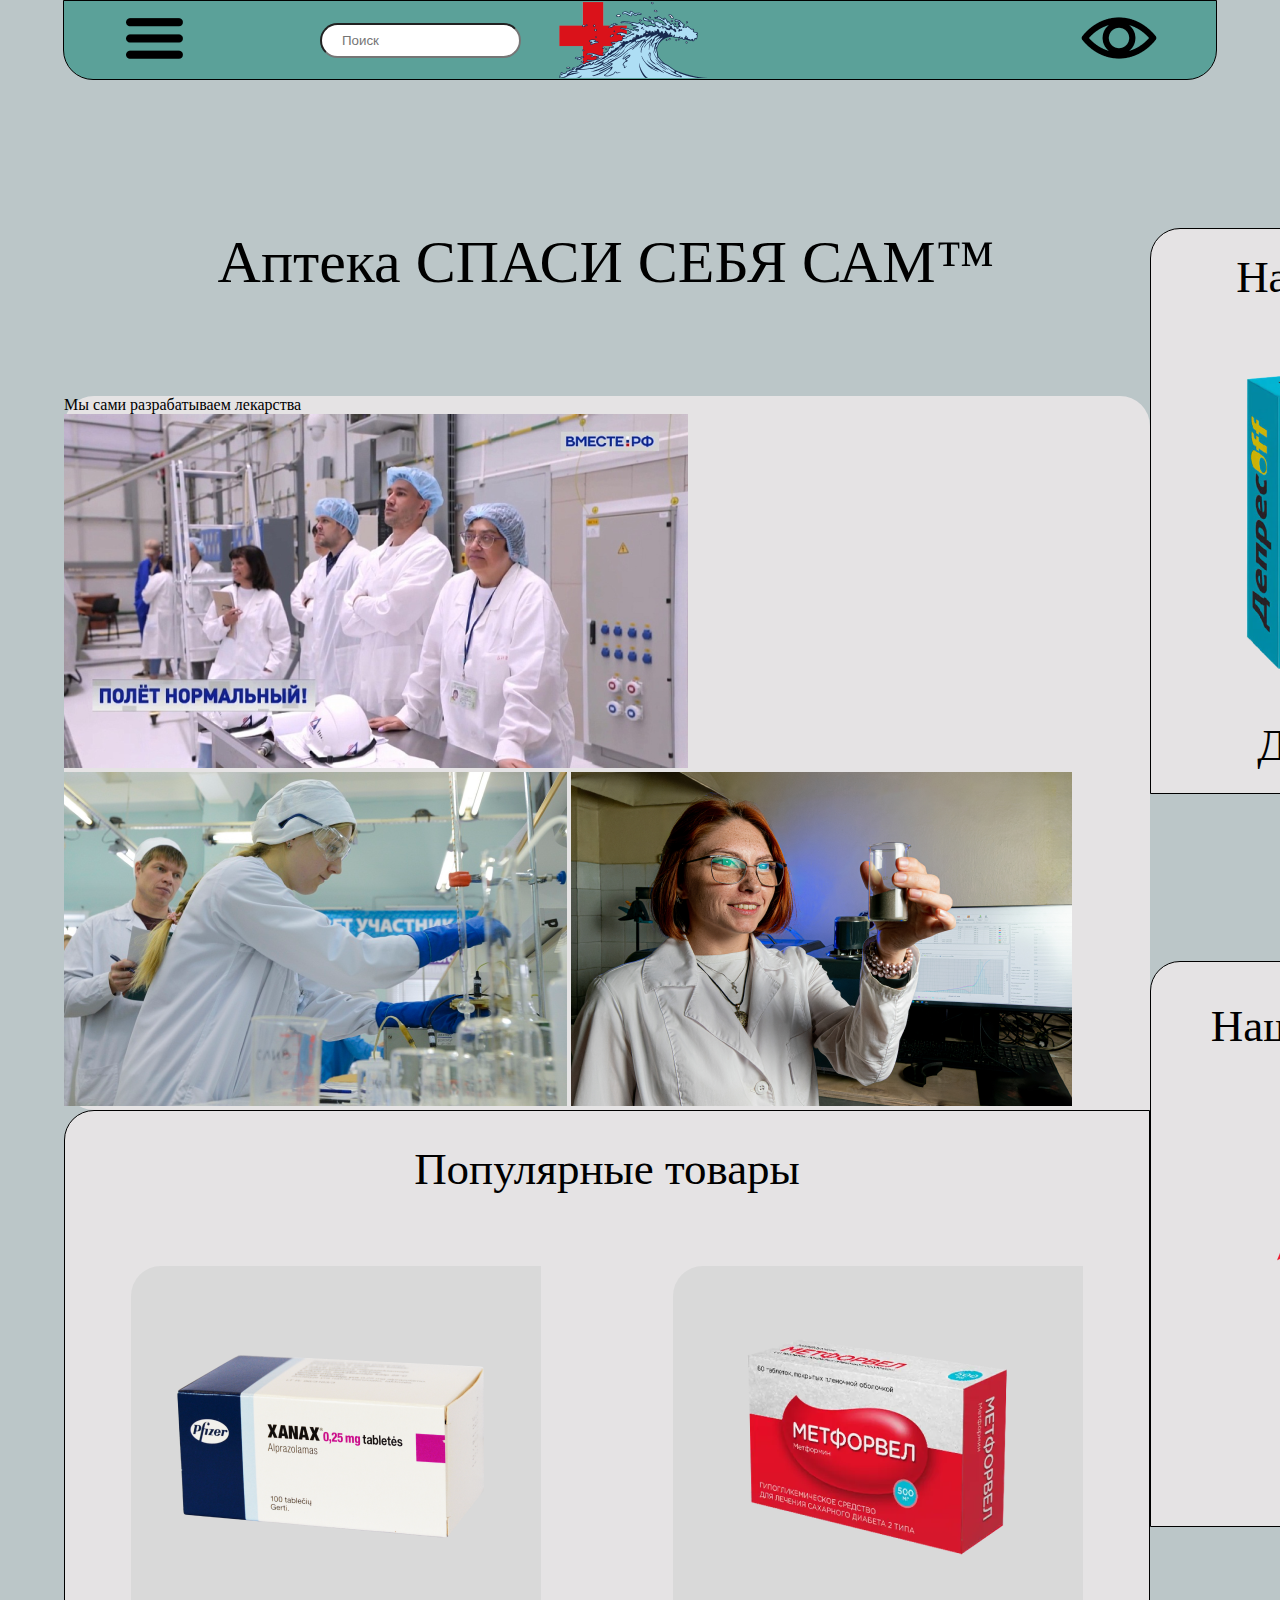
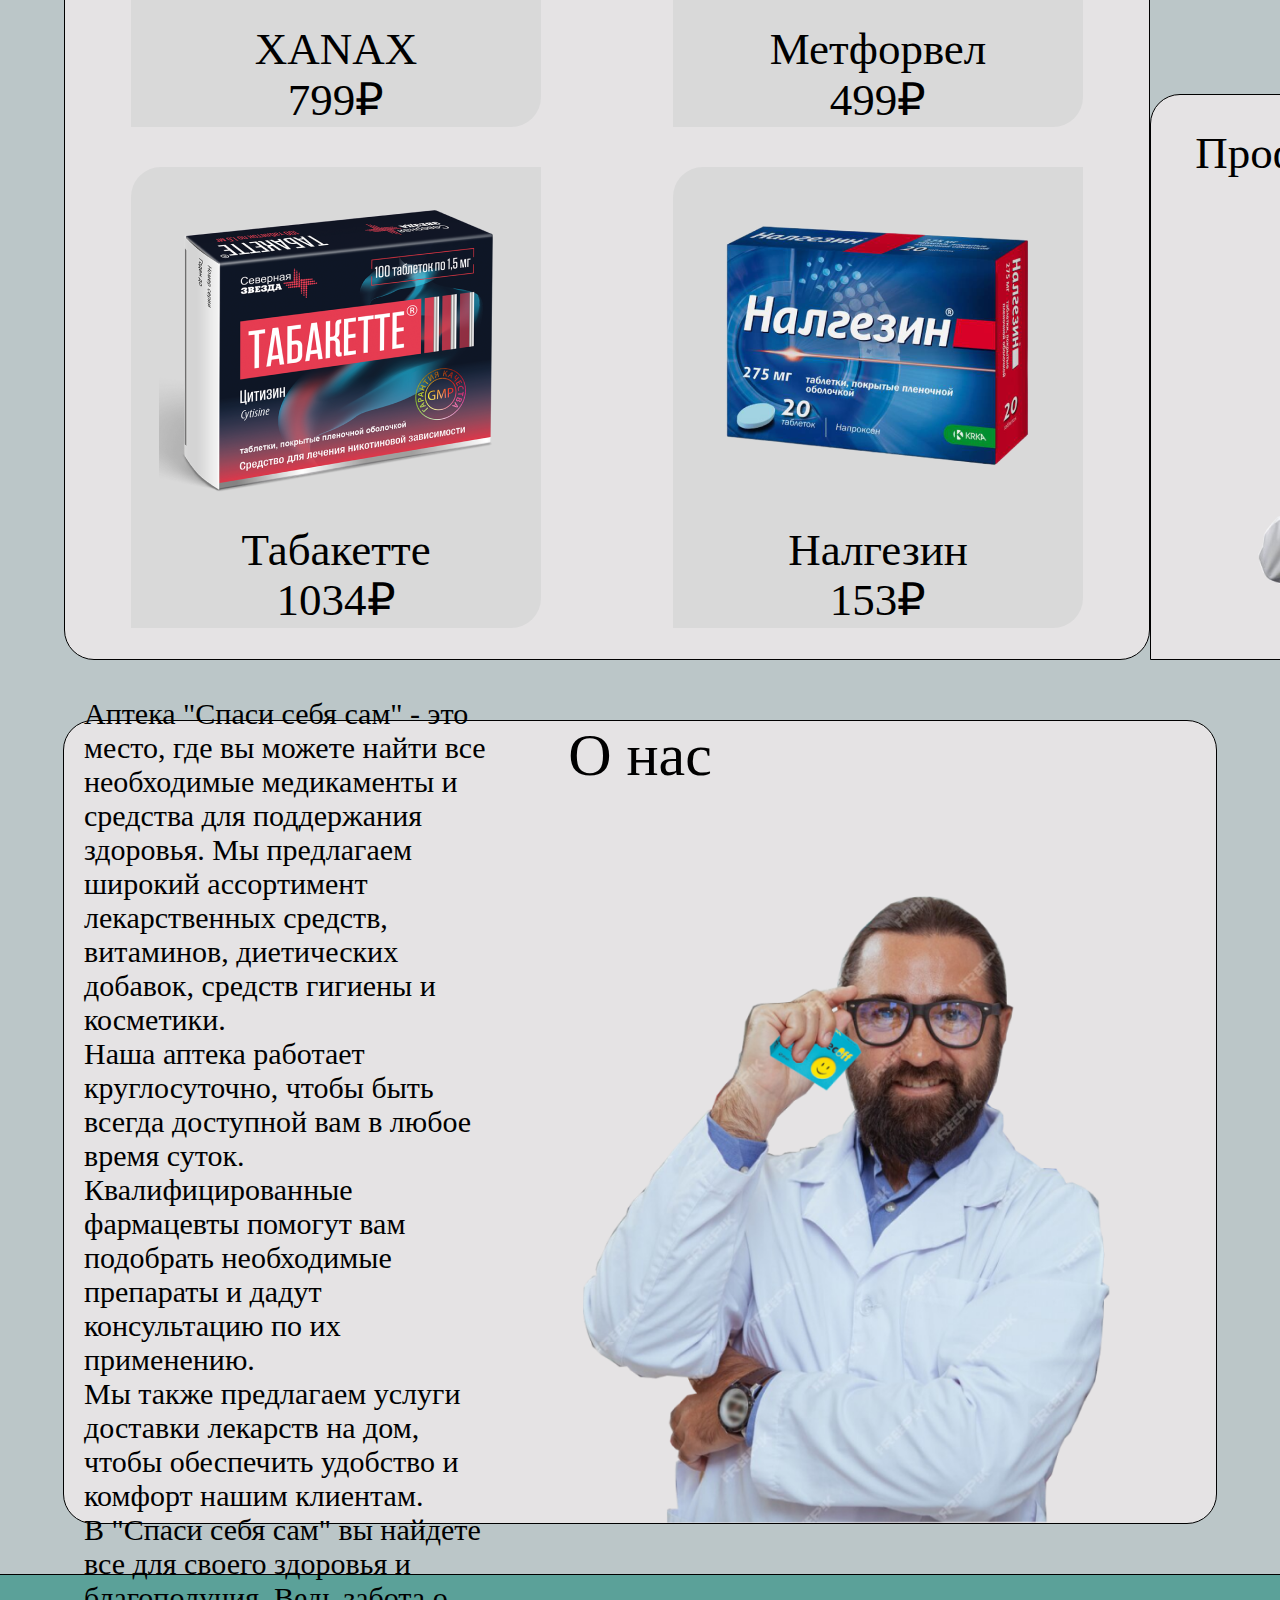
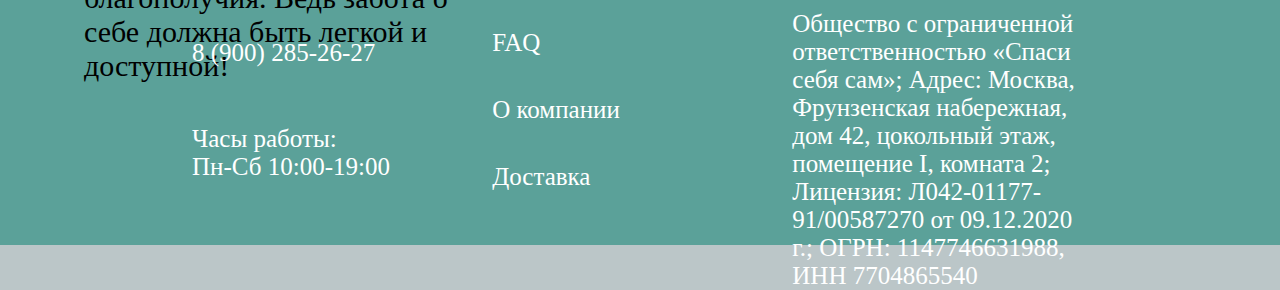
==== index.html @ 0265a6bf "loh" ====
<!DOCTYPE html>
<html lang="en">
<head>
    <meta charset="UTF-8">
    <meta name="viewport" content="width=device-width, initial-scale=1.0">
    <title>Document</title>
    <link rel="stylesheet" href="style.css">
</head>
<body>
    <header>
        <nav>
            <div class="nav">
                <button type="button">
                    <img src="img/Hamburger_icon 1.png" alt="">
                </button>
                <img src="img/pngegg 1.png" alt="">
                <a href="index2.html"><img src="img/118191 1.png" alt=""></a>
            </div>
            <input class="search" type="search" placeholder="Поиск">
        </nav>
    </header>

    <main>
        <section class="Pharmacy">
            <div class="Pharmacy-all">
                <div class="Pharmacy-name">
                    <p>Аптека СПАСИ СЕБЯ САМ™</p>
                </div>
                <div class="">
                    <div class="Pharmacy-div">
                        <p>Мы сами разрабатываем лекарства</p>
                        <div>
                            <img src="img/nfcih5wmbvlmywwxv2b2lyoqnj7azp47 1.png" alt="">
                            <img src="img/dsc_1403_novyy_razmer 1.png" alt="">
                            <img src="img/h7v134ti2919kjtffxe1e4vf653gbq0c 1.png" alt="">
                        </div>
                    </div>
                    <div class="shop">
                        <p>Популярные товары</p>
                        <div class="shop-product">
                            <div class="product">
                                <div class="block">
                                    <div class="img">
                                        <img src="img/pngwing 1.png" alt="">
                                    </div>
                                    <div class="text-p">
                                        <p>XANAX</p>
                                        <p>799₽</p>
                                    </div>
                                    
                                </div>
                                <div class="block">
                                    <div class="img">
                                        <img src="img/50edbf50a7aa080d222d81c69860c839 1.png" alt="">
                                    </div>
                                    <div class="text-p">
                                        <p>Метфорвел</p>
                                        <p>499₽</p>
                                    </div>
                                    
                                </div>
                            </div>
                            <div class="product">
                                <div class="block">
                                    <div class="img">
                                        <img src="img/1_f0fb11e82db6d656581a5d19ebba0aa7 1.png" alt="">
                                    </div>
                                    <div class="text-p">
                                        <p>Табакетте</p>
                                        <p>1034₽</p>
                                    </div>
                                </div>
                                <div class="block">
                                    <div class="img">
                                        <img src="img/1_dd1b39cdfe9809f3558ed79fff7cb51d 1.png" alt="">
                                    </div>
                                    <div class="text-p">
                                        <p>Налгезин</p>
                                        <p>153₽</p>
                                    </div>
                                </div>
                            </div>
                        </div>
                    </div>
                </div>
            </div>
            <div class="product-r">
                <div>
                    <p>Наш лучший товар</p>
                    <img src="img/1068d6e5c5b29895a013f932288edbf3 2.png" alt="">
                    <p>ДепресOff 30 шт</p>
                </div>
                <div>
                    <p>Наш лучший спонсор</p>
                    <img src="img/Логотип_партии__Единая_Россия_ 1.png" alt="">
                </div>
                <div>
                    <p>Профессионалы своего дела</p>
                    <img src="img/happy 1.png" alt="">
                </div>
            </div>
        </section>
        <section class="About_Us">
            <div class="About_Us-div">
                <div class="About_Us-divc">
                    <div class="About_Us-top">
                        <p>О нас</p>
                    </div>
                    <div class="About_Us-block">
                        <div>
                            <p>Аптека "Спаси себя сам" - это место, где вы можете найти все необходимые медикаменты и средства для поддержания здоровья. Мы предлагаем широкий ассортимент лекарственных средств, витаминов, диетических добавок, средств гигиены и косметики. <br>

                                Наша аптека работает круглосуточно, чтобы быть всегда доступной вам в любое время суток. Квалифицированные фармацевты помогут вам подобрать необходимые препараты и дадут консультацию по их применению. <br>
                                
                                Мы также предлагаем услуги доставки лекарств на дом, чтобы обеспечить удобство и комфорт нашим клиентам. <br>
                                
                                В "Спаси себя сам" вы найдете все для своего здоровья и благополучия. Ведь забота о себе должна быть легкой и доступной!</p>
                        </div>
                        <div>
                            <img src="img/cheerful-pharmacist-selling-medication-his-drugstore_118628-176 1.png" alt="">
                        </div>
                    </div>
                </div>
            </div>
        </section>
    </main>

    <footer>
        <div>
            <div>
                <p>8 (900) 285-26-27</p>
                <div>
                    <p>Часы работы:</p>
                    <p>Пн-Сб 10:00-19:00</p>
                </div>
            </div>
            <div>
                <p>FAQ</p>
                <p>О компании</p>
                <p>Доставка</p>
            </div>
            <div>
                <p>Общество с ограниченной ответственностью «Спаси себя сам»; Адрес: Москва, Фрунзенская набережная, дом 42, цокольный этаж, помещение I, комната 2; Лицензия: Л042-01177-91/00587270 от 09.12.2020 г.; ОГРН: 1147746631988, ИНН 7704865540</p>
            </div>
        </div>
    </footer>
</body>
</html>
---- style.css ----
*{
    padding: 0;
    margin: 0;
}
body{
    background-color: #BBC6C8;
}
header{
    width: 100%;
    height: 78px;
    display: flex;
    justify-content: center;
}
nav{
    width: 90%;
    height: 78px;
    background-color: #5BA199;
    border-bottom-left-radius: 30px;
    border-bottom-right-radius: 30px;
    display: flex;
    justify-content: center;
    align-items: center;
    border: 1px solid black;
}
.nav{
    width: 90%;
    display: flex;
    justify-content: space-between;
    align-items: center;
}
.search{
    position: absolute;
    left: 25%;
    height: 294px;
    height: 35px;
    border-radius: 20px;
    padding-left: 20px;
}
.nav button{
    background: none;
    border: none;
    cursor: pointer;
}
.About_Us{
    width: 100%;
    display: flex;
    justify-content: center;
    margin-top: 60px;
}
.About_Us-div{
    display: flex; 
    flex-direction: column; 
    height: 802px;
    width: 90%;
    background-color: #E5E3E4;
    border: 1px solid black;
    border-radius: 30px;
}
.About_Us-divc{
    display: flex; 
    flex-direction: column; 
    height: 802px;
    width: 100%;
    border-radius: 30px;
}
.About_Us-divc img{
    width: 701px;
    height: 672px;
}
.About_Us-block{
    display: flex;
    align-items: center;
    font-size: 30px;
    height: 800px;
}
.About_Us-block p{
    padding: 20px;
}
.About_Us-top{
    width: 100%;
    height: 156px;
    display: flex;
    align-items: center;
    justify-content: center;
    font-size: 60px;
}
.shop{
    height: 1148px;
    width: 1084px;
    background-color: #E5E3E4;
    border-bottom-left-radius: 30px;
    border-top-left-radius: 30px;
    border-bottom-right-radius: 30px;
    border: 1px solid black;

}
.shop p{
    width: 100%;
    height: 116px;
    font-size: 45px;
    display: flex;
    align-items: center;
    justify-content: center;
}
.shop-product{
    display: flex;
    flex-direction: column;
    justify-content: space-evenly;
    height: 100%;
    max-height: 1040px;
}
.Pharmacy{
    display: flex;
    justify-content: space-between;
    width: 90%;
}
.Pharmacy-name{
    width: 1084px;
    display: flex;
    justify-content: center;
    height: 168px;
    font-size: 60px;
}
.Pharmacy-all{
    display: flex;
    flex-direction: column;
    justify-content: space-between;
}
main{
    display: flex;
    flex-direction: column;
    align-items: center;
    margin-top: 150px;
}
.product{
    display: flex;
    justify-content: space-around;
}
.block{
    background-color: #D9D9D9;
    border-top-left-radius: 30px;
    border-bottom-right-radius: 30px;
    height: 461px;
    width: 410px;
}
.img{
    width: 100%;
    height: 358px;
    display: flex;
    align-items: center;
    justify-content: center;
}
.text-p{
    height: 103px;
    font-size: 25px;
}
.text-p p{
    height: 50px;
}
.product-r{
    display: flex;
    flex-direction: column;
    justify-content: space-between;
}
.product-r div{
    height: 564px;
    width: 535px;
    background-color: #E5E3E4;
    border-top-left-radius: 30px;
    border-bottom-right-radius: 30px;
    border: 1px solid black;
    font-size: 45px;
    display: flex;
    flex-direction: column;
    align-items: center;
    justify-content: space-around;
    text-align: center;
}
footer{
    width: 100%;
    height: 270px;
    background-color: #5BA199;
    border-top: 1px solid black;
    color: white;
    display: flex;
    justify-content: center;
    font-size: 25px;
    margin-top: 50px;
}
footer>div{
    width: 70%;
    display: flex;
    justify-content: space-between;
    align-items: center;
}
footer>div>div{
    width: 33%;
    height: 200px;
    display: flex;
    flex-direction: column;
    justify-content: space-around;
}
.Pharmacy-div{
    background-color: #E5E3E4;
    border-bottom-left-radius: 30px;
    border-top-left-radius: 30px;
    border-top-right-radius: 30px;
}
.putin{
    background-repeat: no-repeat;
    background-size: cover;
    width: 100%;
    height: 100%;
}
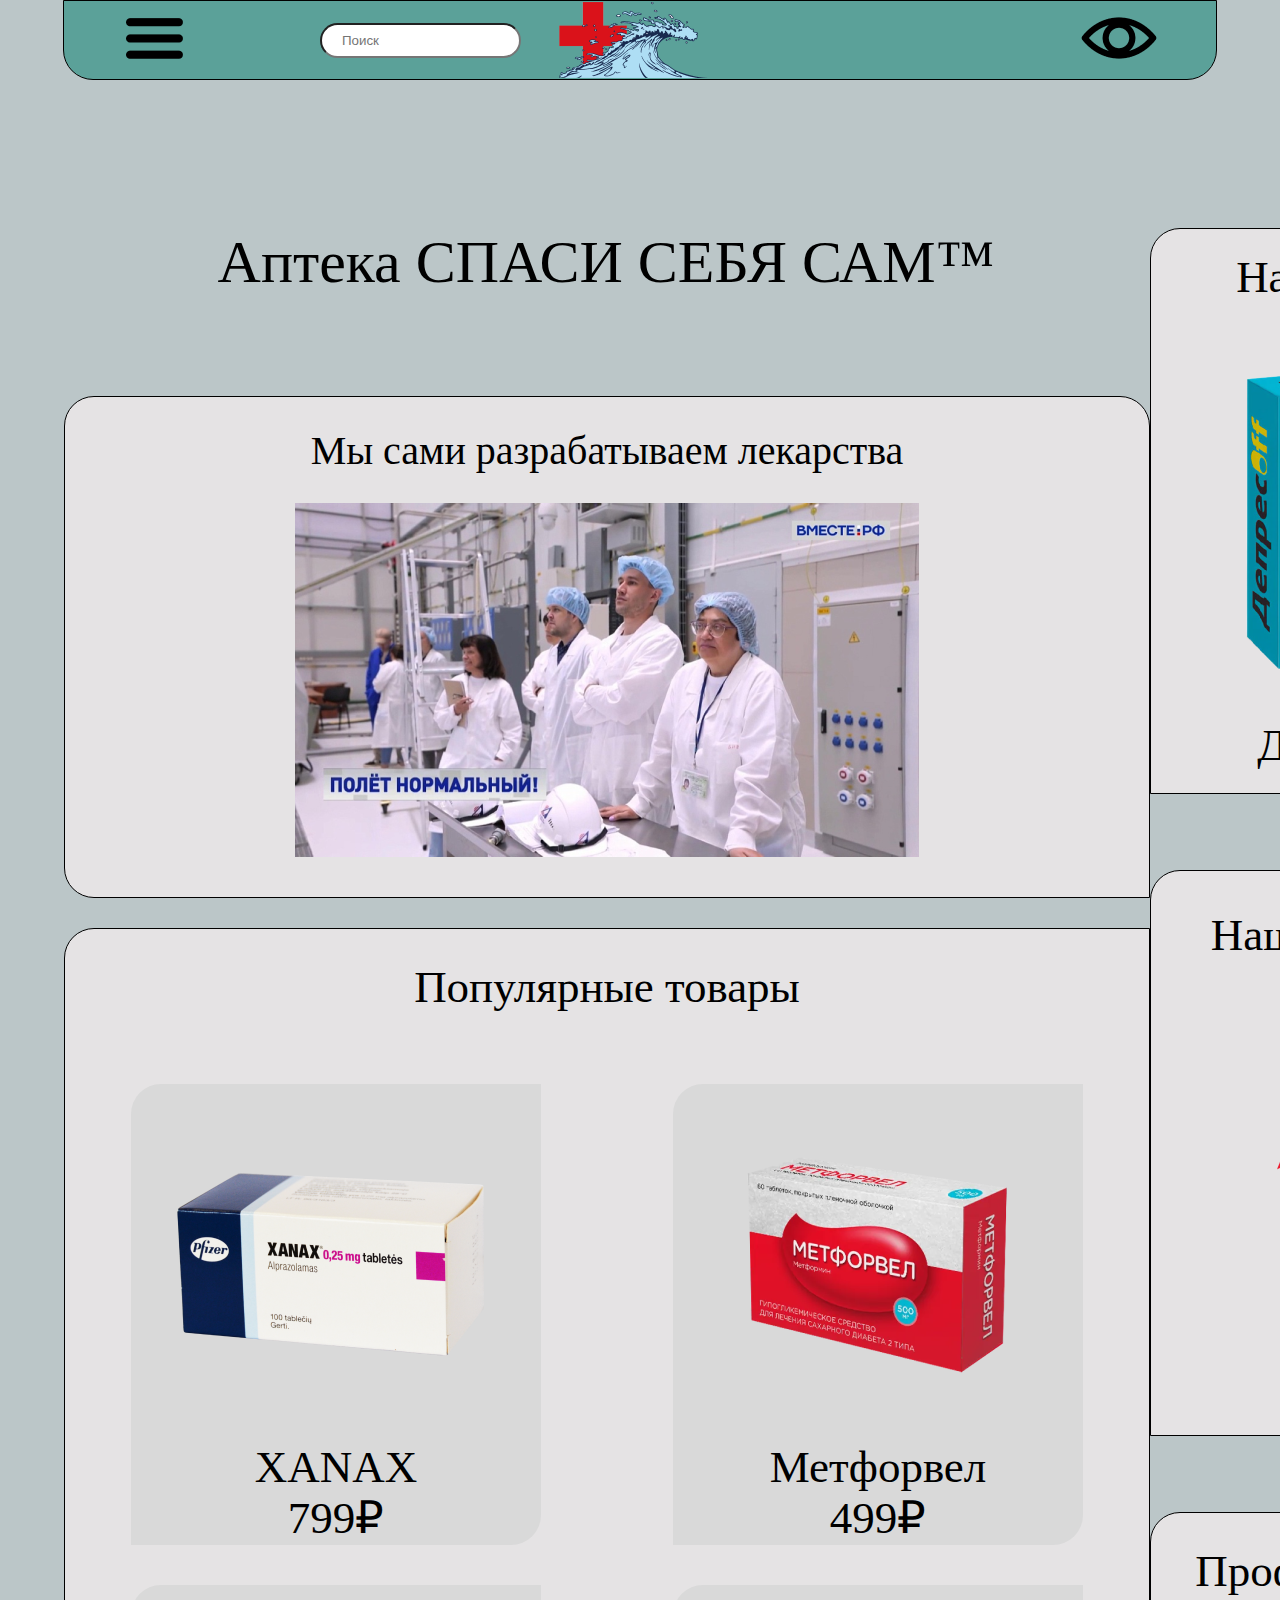
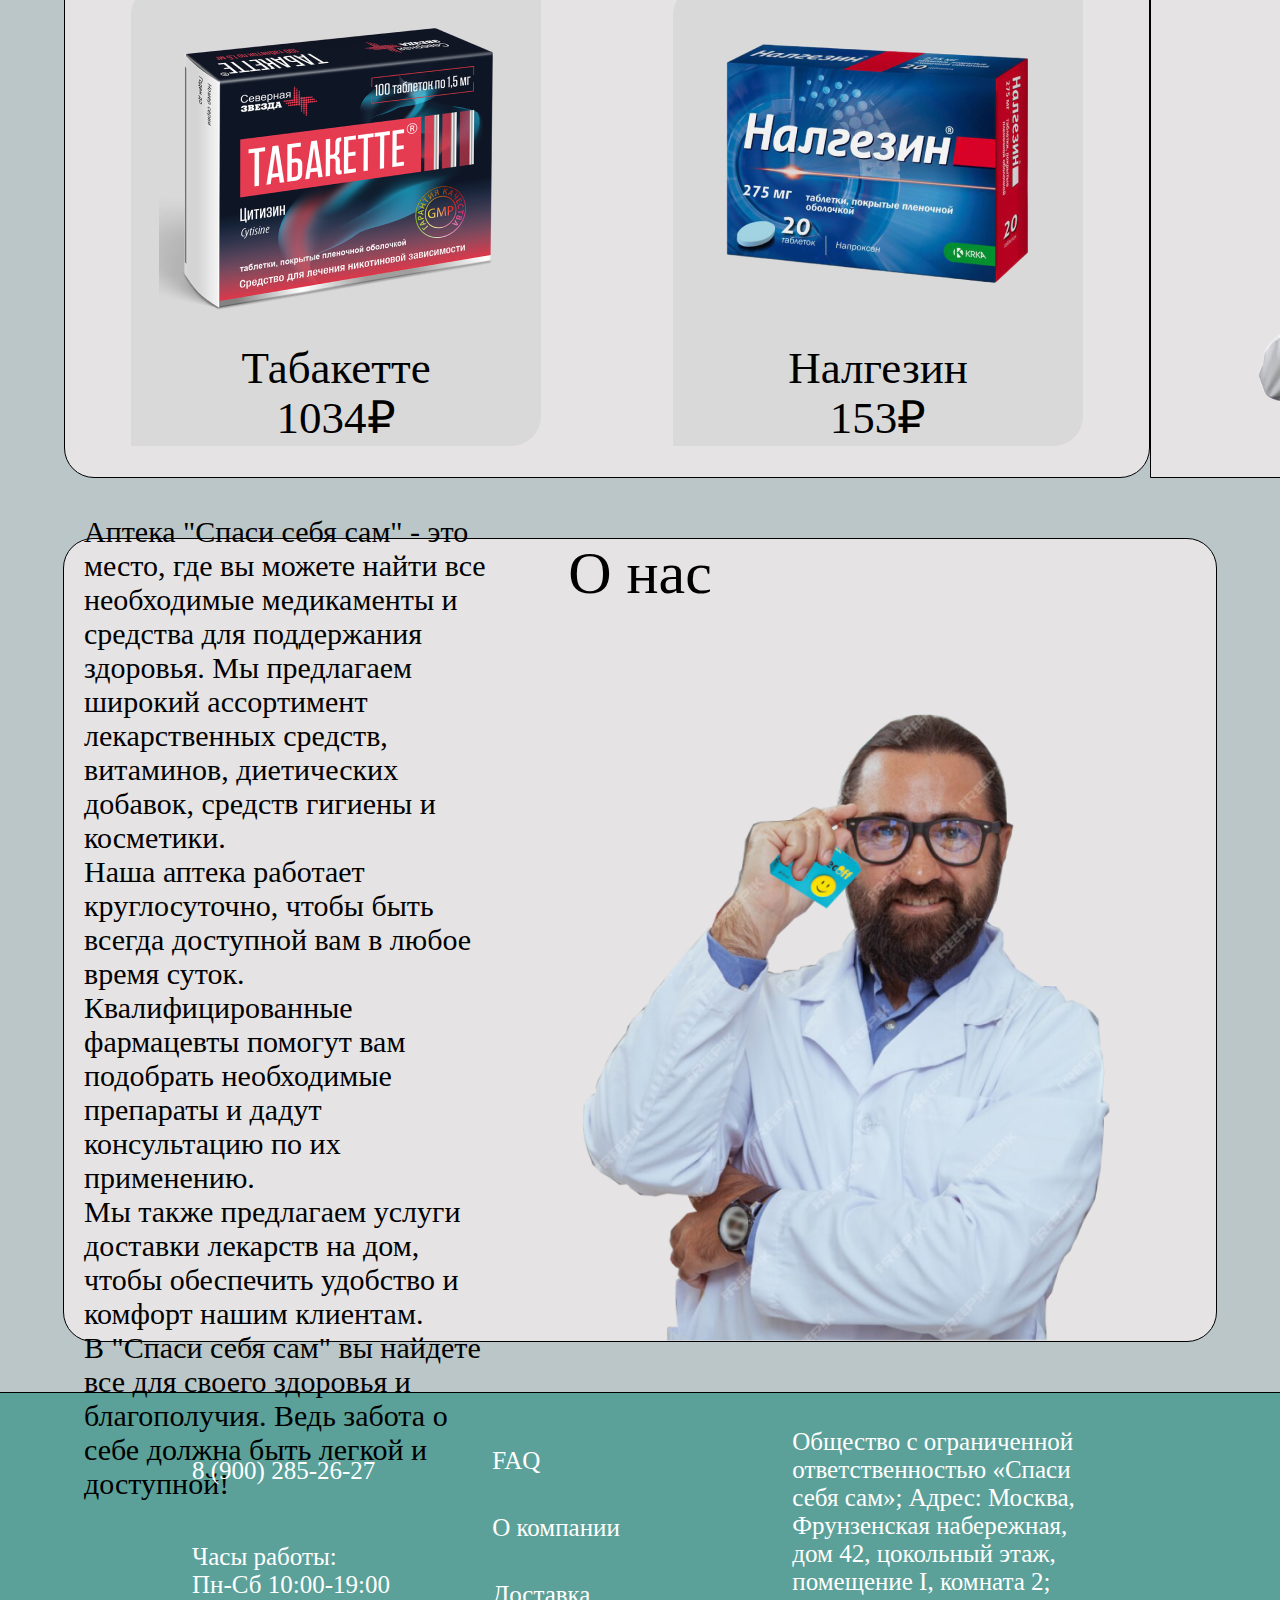
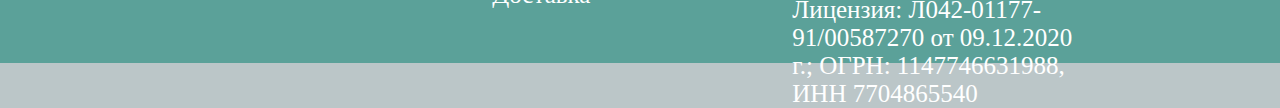
==== commit 46a8f112: "cam" ====
--- a/index.html
+++ b/index.html
@@ -31,8 +31,6 @@
                         <p>Мы сами разрабатываем лекарства</p>
                         <div>
                             <img src="img/nfcih5wmbvlmywwxv2b2lyoqnj7azp47 1.png" alt="">
-                            <img src="img/dsc_1403_novyy_razmer 1.png" alt="">
-                            <img src="img/h7v134ti2919kjtffxe1e4vf653gbq0c 1.png" alt="">
                         </div>
                     </div>
                     <div class="shop">
--- a/style.css
+++ b/style.css
@@ -205,6 +205,14 @@
     border-bottom-left-radius: 30px;
     border-top-left-radius: 30px;
     border-top-right-radius: 30px;
+    display: flex;
+    flex-direction: column;
+    align-items: center;
+    height: 500px;
+    justify-content: space-evenly;
+    font-size: 40px;
+    margin-bottom: 30px;
+    border: 1px solid black;
 }
 .putin{
     background-repeat: no-repeat;
